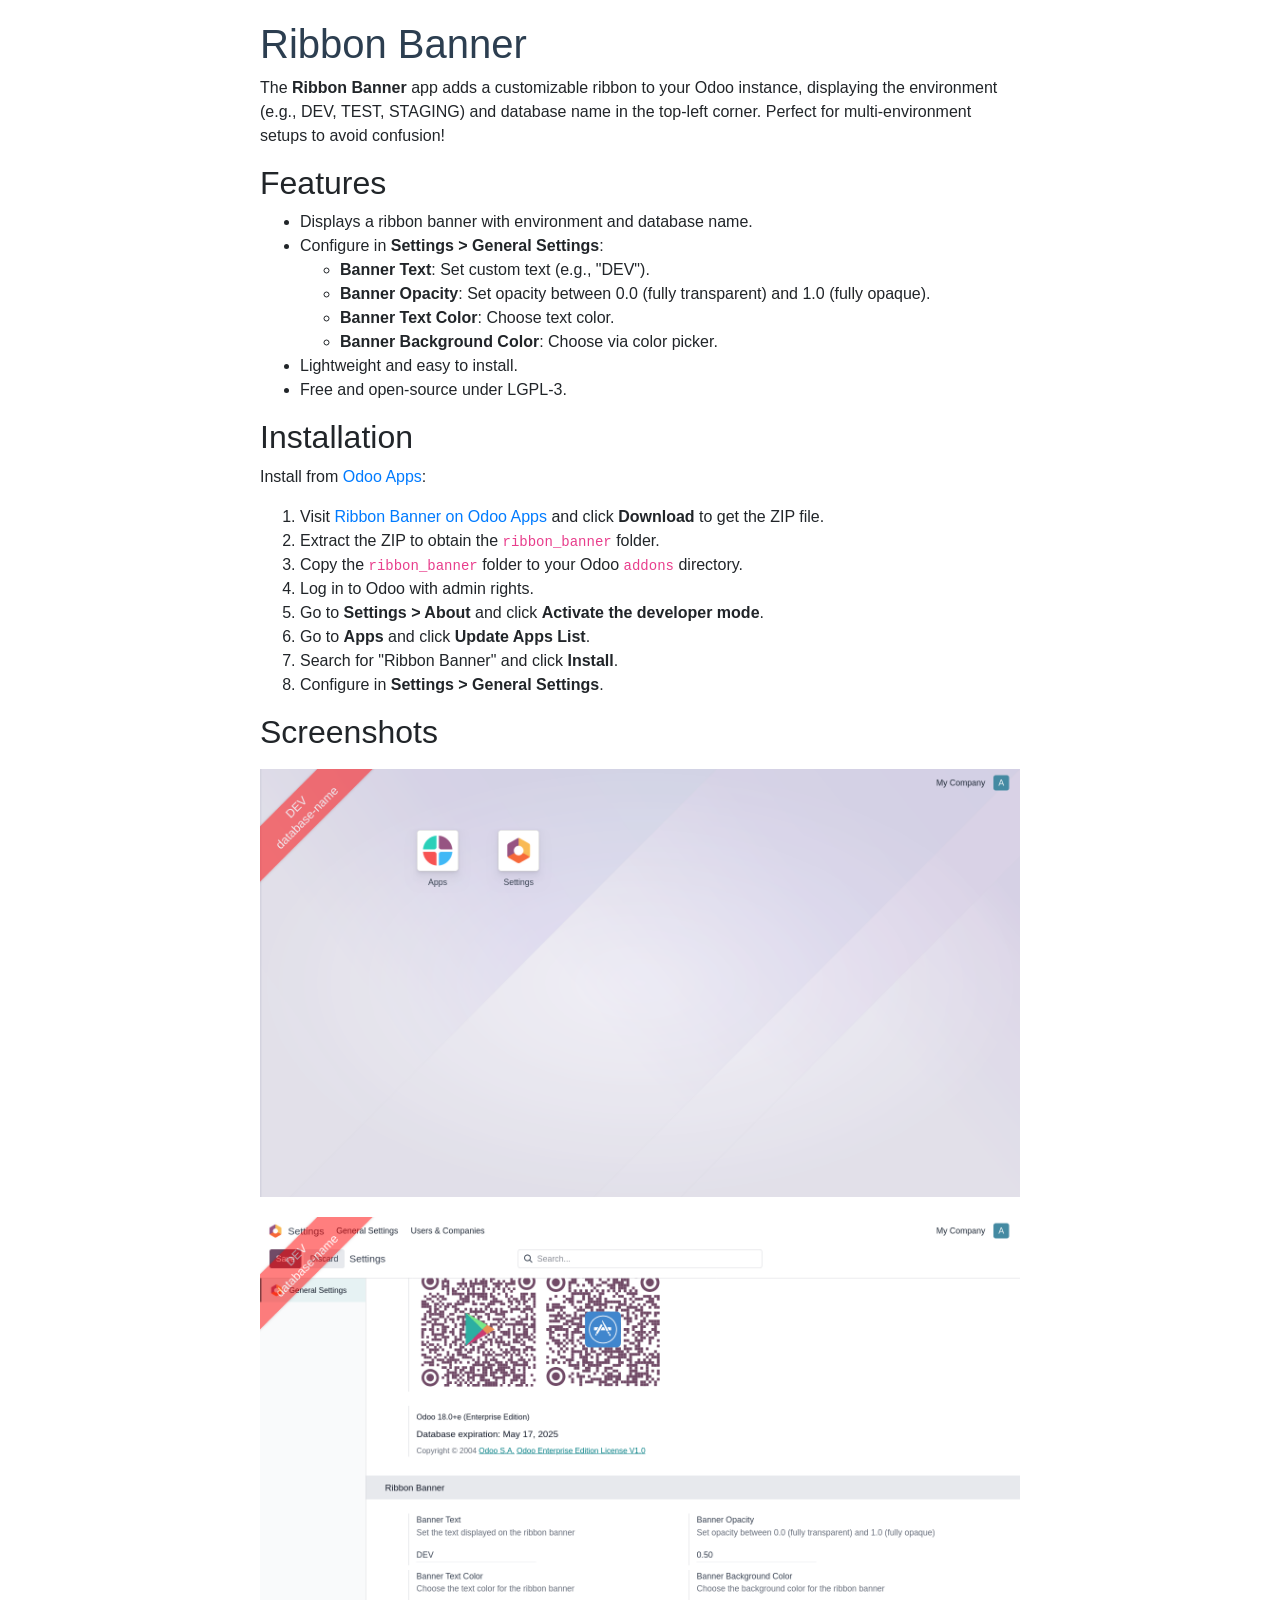
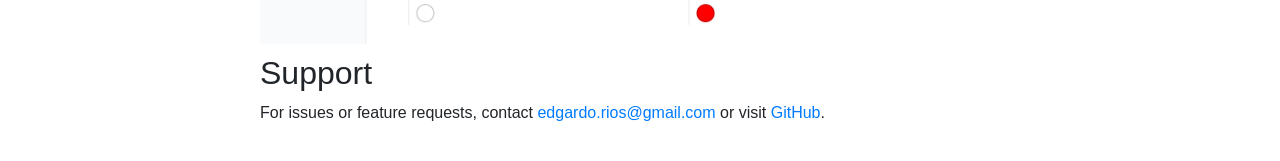
==== ribbon_banner/static/description/index.html @ 91240d77 "Ribbon Banner module for Odoo 18: Customizable environment ribbon" ====
<!DOCTYPE html>
<html>
<head>
    <meta charset="UTF-8">
    <meta name="viewport" content="width=device-width, initial-scale=1.0">
    <title>Ribbon Banner</title>
    <link href="https://stackpath.bootstrapcdn.com/bootstrap/4.5.2/css/bootstrap.min.css" rel="stylesheet">
    <style>
        body { font-family: Arial, sans-serif; }
        .container { max-width: 800px; margin: 0 auto; padding: 20px; }
        h1 { color: #2c3e50; }
        .screenshot { max-width: 100%; margin: 10px 0; }
    </style>
</head>
<body>
    <div class="container">
        <h1>Ribbon Banner</h1>
        <p>
            The <strong>Ribbon Banner</strong> app adds a customizable ribbon to your Odoo instance, displaying the environment (e.g., DEV, TEST, STAGING) and database name in the top-left corner. Perfect for multi-environment setups to avoid confusion!
        </p>
        <h2>Features</h2>
        <ul>
            <li>Displays a ribbon banner with environment and database name.</li>
            <li>Configure in <strong>Settings > General Settings</strong>:
                <ul>
                    <li><strong>Banner Text</strong>: Set custom text (e.g., "DEV").</li>
                    <li><strong>Banner Opacity</strong>: Set opacity between 0.0 (fully transparent) and 1.0 (fully opaque).</li>
                    <li><strong>Banner Text Color</strong>: Choose text color.</li>
                    <li><strong>Banner Background Color</strong>: Choose via color picker.</li>
                </ul>
            </li>
            <li>Lightweight and easy to install.</li>
            <li>Free and open-source under LGPL-3.</li>
        </ul>
        <h2>Installation</h2>
        <p>
            Install from <a href="https://apps.odoo.com/apps/modules/18.0/ribbon_banner">Odoo Apps</a>:
        </p>
        <ol>
            <li>Visit <a href="https://apps.odoo.com/apps/modules/18.0/ribbon_banner">Ribbon Banner on Odoo Apps</a> and click <strong>Download</strong> to get the ZIP file.</li>
            <li>Extract the ZIP to obtain the <code>ribbon_banner</code> folder.</li>
            <li>Copy the <code>ribbon_banner</code> folder to your Odoo <code>addons</code> directory.</li>
            <li>Log in to Odoo with admin rights.</li>
            <li>Go to <strong>Settings > About</strong> and click <strong>Activate the developer mode</strong>.</li>
            <li>Go to <strong>Apps</strong> and click <strong>Update Apps List</strong>.</li>
            <li>Search for "Ribbon Banner" and click <strong>Install</strong>.</li>
            <li>Configure in <strong>Settings > General Settings</strong>.</li>
        </ol>
        <h2>Screenshots</h2>
        <img src="./banner.png" alt="Ribbon Banner Example" class="screenshot">
        <img src="./settings.png" alt="Ribbon Banner Settings" class="screenshot">
        <h2>Support</h2>
        <p>
            For issues or feature requests, contact <a href="mailto:edgardo.rios@gmail.com">edgardo.rios@gmail.com</a> or visit <a href="https://github.com/edgardorios/ribbon-banner">GitHub</a>.
        </p>
    </div>
</body>
</html>
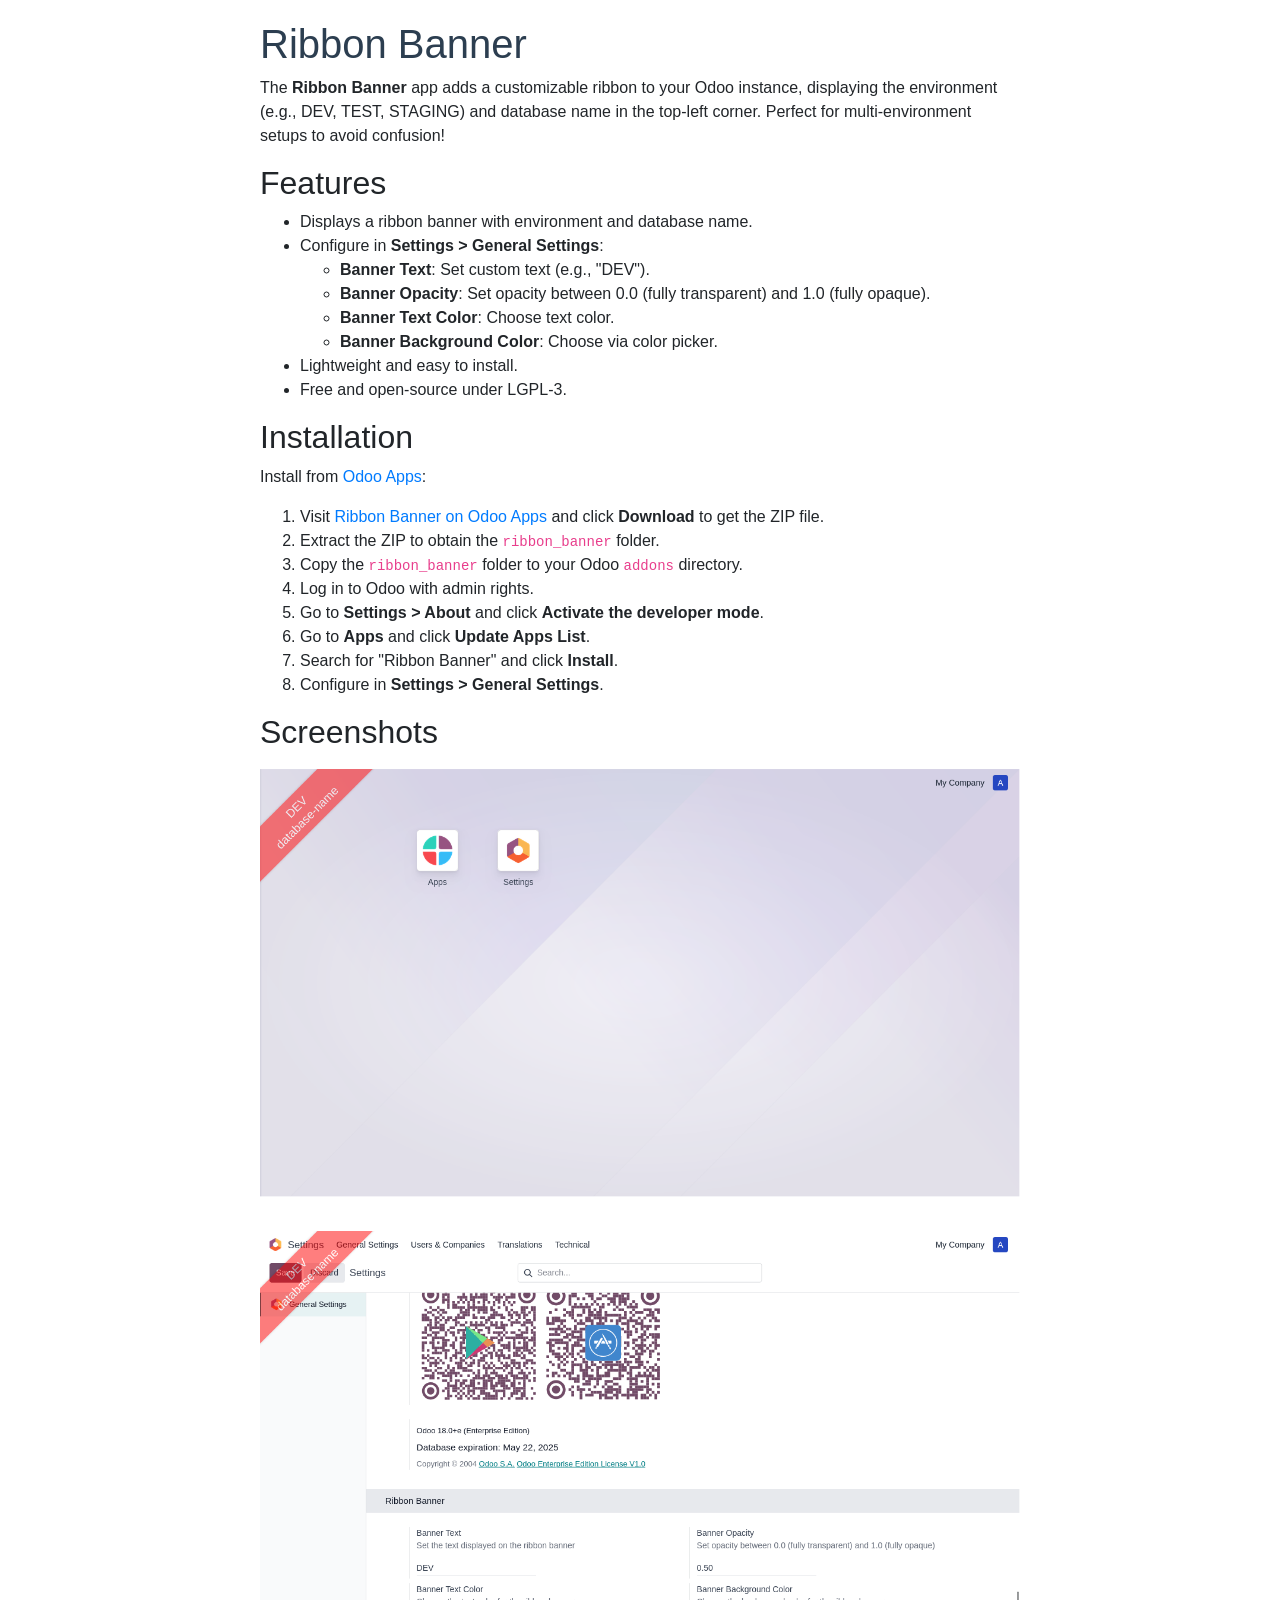
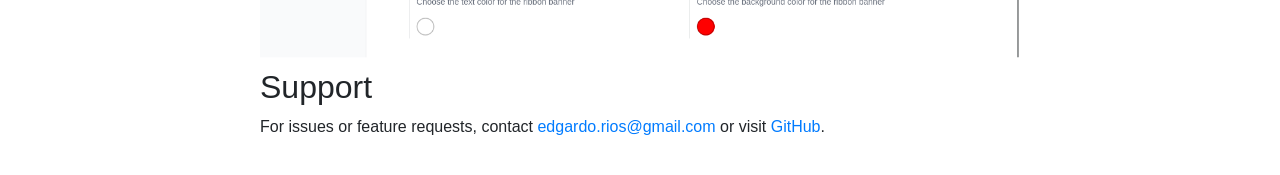
==== commit d3930b2d: "Adjust screenshot spacing and resize images to 1280x720 - Added Bootstrap class 'mt-4' to add vertic" ====
--- a/ribbon_banner/static/description/index.html
+++ b/ribbon_banner/static/description/index.html
@@ -48,7 +48,7 @@
         </ol>
         <h2>Screenshots</h2>
         <img src="./banner.png" alt="Ribbon Banner Example" class="screenshot">
-        <img src="./settings.png" alt="Ribbon Banner Settings" class="screenshot">
+        <img src="./settings.png" alt="Ribbon Banner Settings" class="screenshot mt-4">
         <h2>Support</h2>
         <p>
             For issues or feature requests, contact <a href="mailto:edgardo.rios@gmail.com">edgardo.rios@gmail.com</a> or visit <a href="https://github.com/edgardorios/ribbon-banner">GitHub</a>.
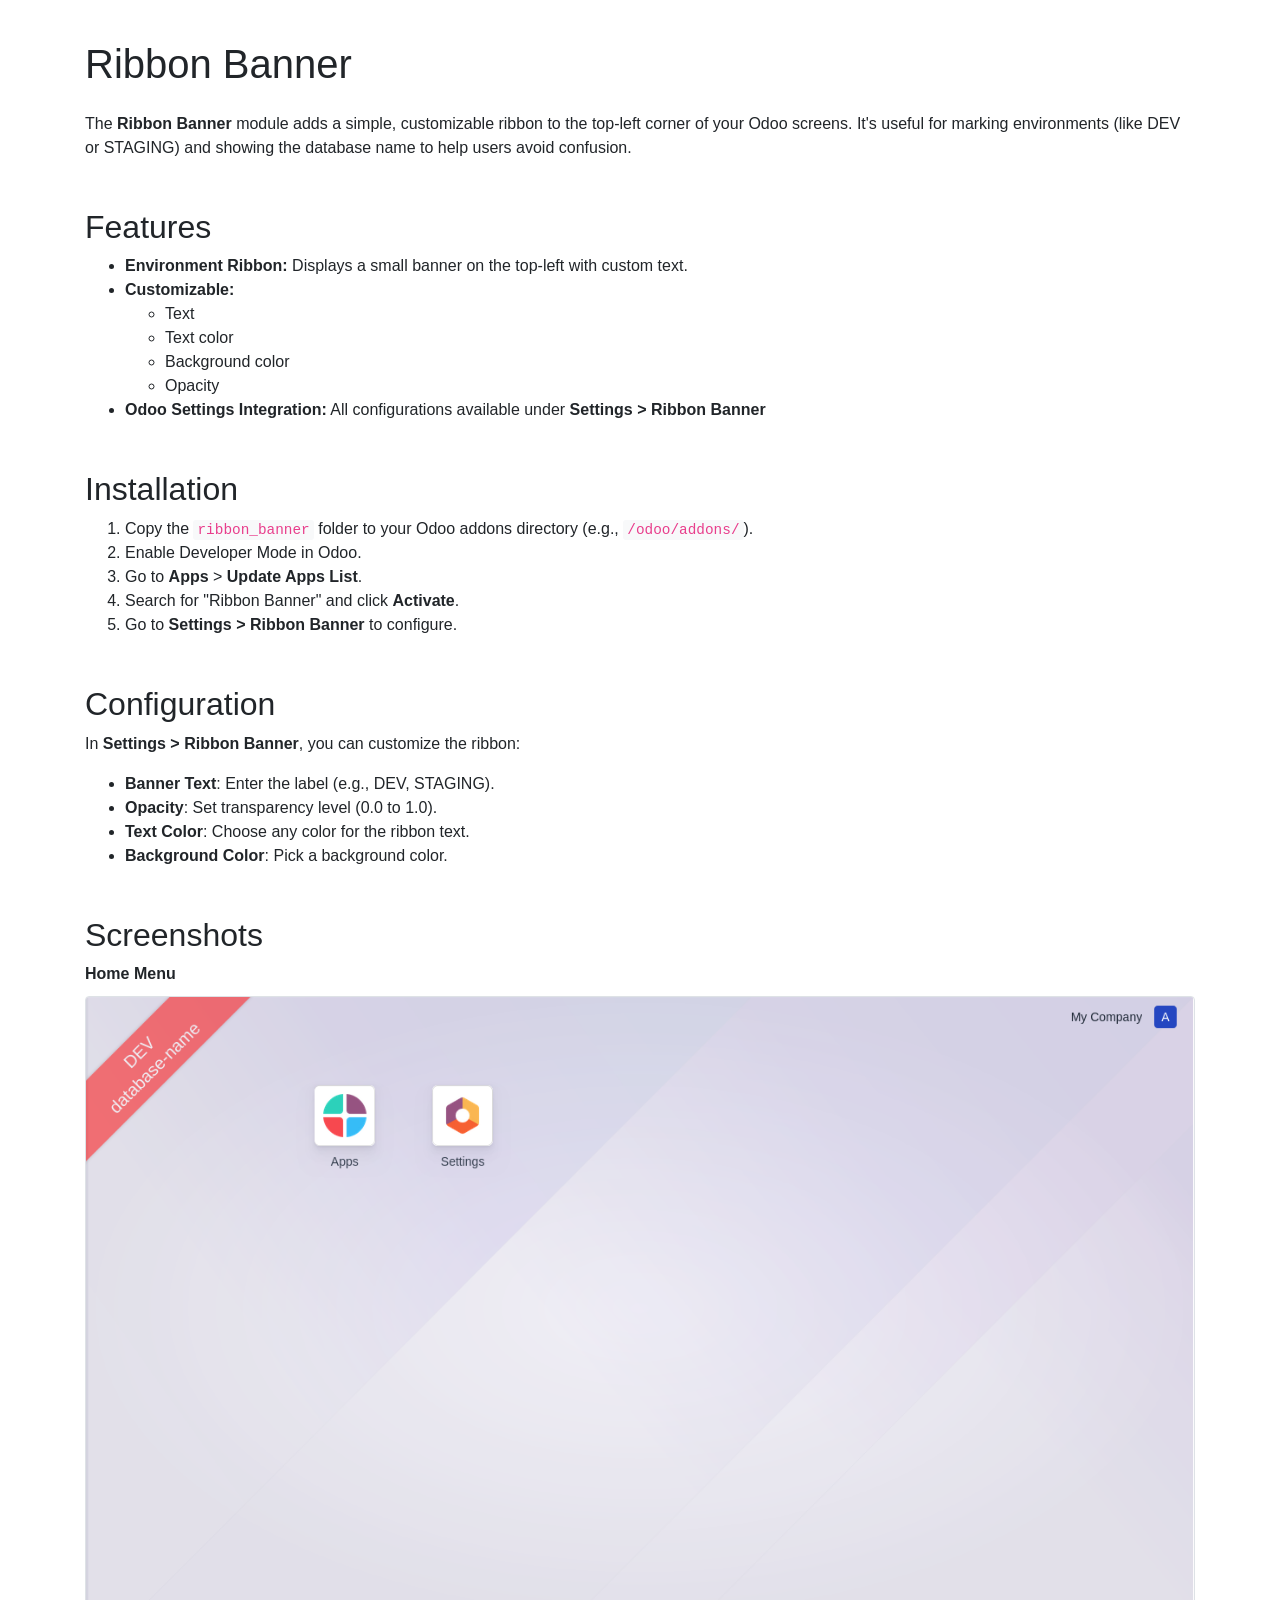
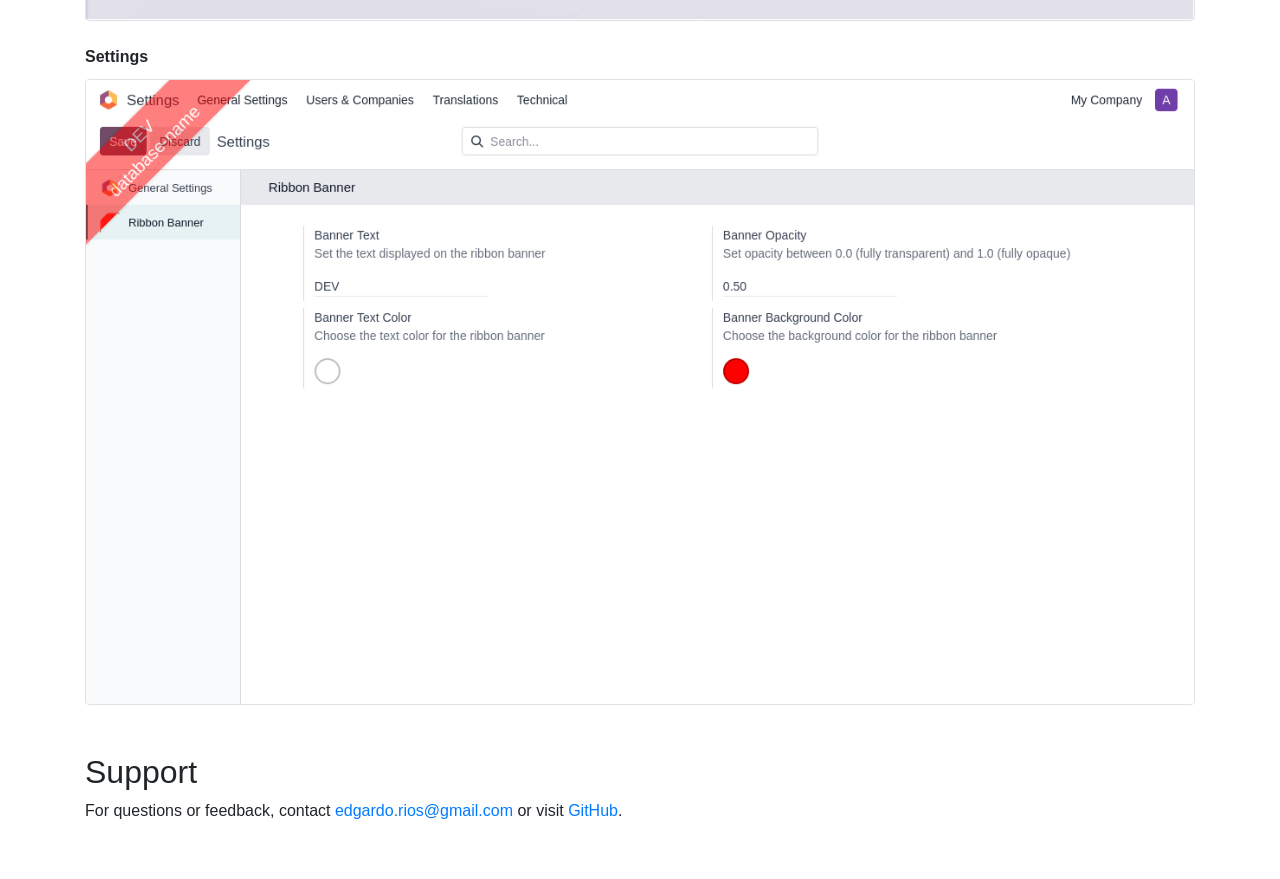
==== commit cabad0e0: "First release of the Top Banner app: - Improvements to the Ribbon Banner settings, as well as update" ====
--- a/ribbon_banner/static/description/index.html
+++ b/ribbon_banner/static/description/index.html
@@ -1,58 +1,92 @@
 <!DOCTYPE html>
-<html>
+<html lang="en">
+
 <head>
     <meta charset="UTF-8">
-    <meta name="viewport" content="width=device-width, initial-scale=1.0">
     <title>Ribbon Banner</title>
+    <meta name="viewport" content="width=device-width, initial-scale=1">
     <link href="https://stackpath.bootstrapcdn.com/bootstrap/4.5.2/css/bootstrap.min.css" rel="stylesheet">
     <style>
-        body { font-family: Arial, sans-serif; }
-        .container { max-width: 800px; margin: 0 auto; padding: 20px; }
-        h1 { color: #2c3e50; }
-        .screenshot { max-width: 100%; margin: 10px 0; }
+        body {
+            padding-top: 40px;
+            padding-bottom: 40px;
+        }
+
+        code {
+            background-color: #f8f9fa;
+            padding: 2px 4px;
+            border-radius: 3px;
+            font-size: 90%;
+        }
+
+        img {
+            max-width: 100%;
+            height: auto;
+            margin-top: 10px;
+            border: 1px solid #dee2e6;
+            border-radius: 4px;
+        }
     </style>
 </head>
+
 <body>
     <div class="container">
-        <h1>Ribbon Banner</h1>
-        <p>
-            The <strong>Ribbon Banner</strong> app adds a customizable ribbon to your Odoo instance, displaying the environment (e.g., DEV, TEST, STAGING) and database name in the top-left corner. Perfect for multi-environment setups to avoid confusion!
-        </p>
-        <h2>Features</h2>
+        <h1 class="mb-4">Ribbon Banner</h1>
+
+        <p>The <strong>Ribbon Banner</strong> module adds a simple, customizable ribbon to the top-left corner of your
+            Odoo screens. It's useful for marking environments (like DEV or STAGING) and showing the database name to
+            help users avoid confusion.</p>
+
+        <h2 class="mt-5">Features</h2>
         <ul>
-            <li>Displays a ribbon banner with environment and database name.</li>
-            <li>Configure in <strong>Settings > General Settings</strong>:
+            <li><strong>Environment Ribbon:</strong> Displays a small banner on the top-left with custom text.</li>
+            <li><strong>Customizable:</strong>
                 <ul>
-                    <li><strong>Banner Text</strong>: Set custom text (e.g., "DEV").</li>
-                    <li><strong>Banner Opacity</strong>: Set opacity between 0.0 (fully transparent) and 1.0 (fully opaque).</li>
-                    <li><strong>Banner Text Color</strong>: Choose text color.</li>
-                    <li><strong>Banner Background Color</strong>: Choose via color picker.</li>
+                    <li>Text</li>
+                    <li>Text color</li>
+                    <li>Background color</li>
+                    <li>Opacity</li>
                 </ul>
             </li>
-            <li>Lightweight and easy to install.</li>
-            <li>Free and open-source under LGPL-3.</li>
+            <li><strong>Odoo Settings Integration:</strong> All configurations available under <strong>Settings &gt;
+                    Ribbon Banner</strong></li>
         </ul>
-        <h2>Installation</h2>
-        <p>
-            Install from <a href="https://apps.odoo.com/apps/modules/18.0/ribbon_banner">Odoo Apps</a>:
-        </p>
+
+        <h2 class="mt-5">Installation</h2>
         <ol>
-            <li>Visit <a href="https://apps.odoo.com/apps/modules/18.0/ribbon_banner">Ribbon Banner on Odoo Apps</a> and click <strong>Download</strong> to get the ZIP file.</li>
-            <li>Extract the ZIP to obtain the <code>ribbon_banner</code> folder.</li>
-            <li>Copy the <code>ribbon_banner</code> folder to your Odoo <code>addons</code> directory.</li>
-            <li>Log in to Odoo with admin rights.</li>
-            <li>Go to <strong>Settings > About</strong> and click <strong>Activate the developer mode</strong>.</li>
-            <li>Go to <strong>Apps</strong> and click <strong>Update Apps List</strong>.</li>
-            <li>Search for "Ribbon Banner" and click <strong>Install</strong>.</li>
-            <li>Configure in <strong>Settings > General Settings</strong>.</li>
+            <li>Copy the <code>ribbon_banner</code> folder to your Odoo addons directory (e.g.,
+                <code>/odoo/addons/</code>).
+            </li>
+            <li>Enable Developer Mode in Odoo.</li>
+            <li>Go to <strong>Apps</strong> &gt; <strong>Update Apps List</strong>.</li>
+            <li>Search for "Ribbon Banner" and click <strong>Activate</strong>.</li>
+            <li>Go to <strong>Settings &gt; Ribbon Banner</strong> to configure.</li>
         </ol>
-        <h2>Screenshots</h2>
-        <img src="./banner.png" alt="Ribbon Banner Example" class="screenshot">
-        <img src="./settings.png" alt="Ribbon Banner Settings" class="screenshot mt-4">
-        <h2>Support</h2>
-        <p>
-            For issues or feature requests, contact <a href="mailto:edgardo.rios@gmail.com">edgardo.rios@gmail.com</a> or visit <a href="https://github.com/edgardorios/ribbon-banner">GitHub</a>.
-        </p>
+
+        <h2 class="mt-5">Configuration</h2>
+        <p>In <strong>Settings &gt; Ribbon Banner</strong>, you can customize the ribbon:</p>
+        <ul>
+            <li><strong>Banner Text</strong>: Enter the label (e.g., DEV, STAGING).</li>
+            <li><strong>Opacity</strong>: Set transparency level (0.0 to 1.0).</li>
+            <li><strong>Text Color</strong>: Choose any color for the ribbon text.</li>
+            <li><strong>Background Color</strong>: Pick a background color.</li>
+        </ul>
+
+        <h2 class="mt-5">Screenshots</h2>
+
+        <div class="mb-4">
+            <strong>Home Menu</strong><br>
+            <img src="banner.png" alt="Ribbon Banner Example">
+        </div>
+        <div class="mb-4">
+            <strong>Settings</strong><br>
+            <img src="settings.png" alt="Ribbon Banner Settings">
+        </div>
+
+        <h2 class="mt-5">Support</h2>
+        <p>For questions or feedback, contact <a href="mailto:edgardo.rios@gmail.com">edgardo.rios@gmail.com</a> or
+            visit <a href="https://github.com/edgardorios/odoo-free-apps">GitHub</a>.</p>
     </div>
 </body>
+
 </html>
